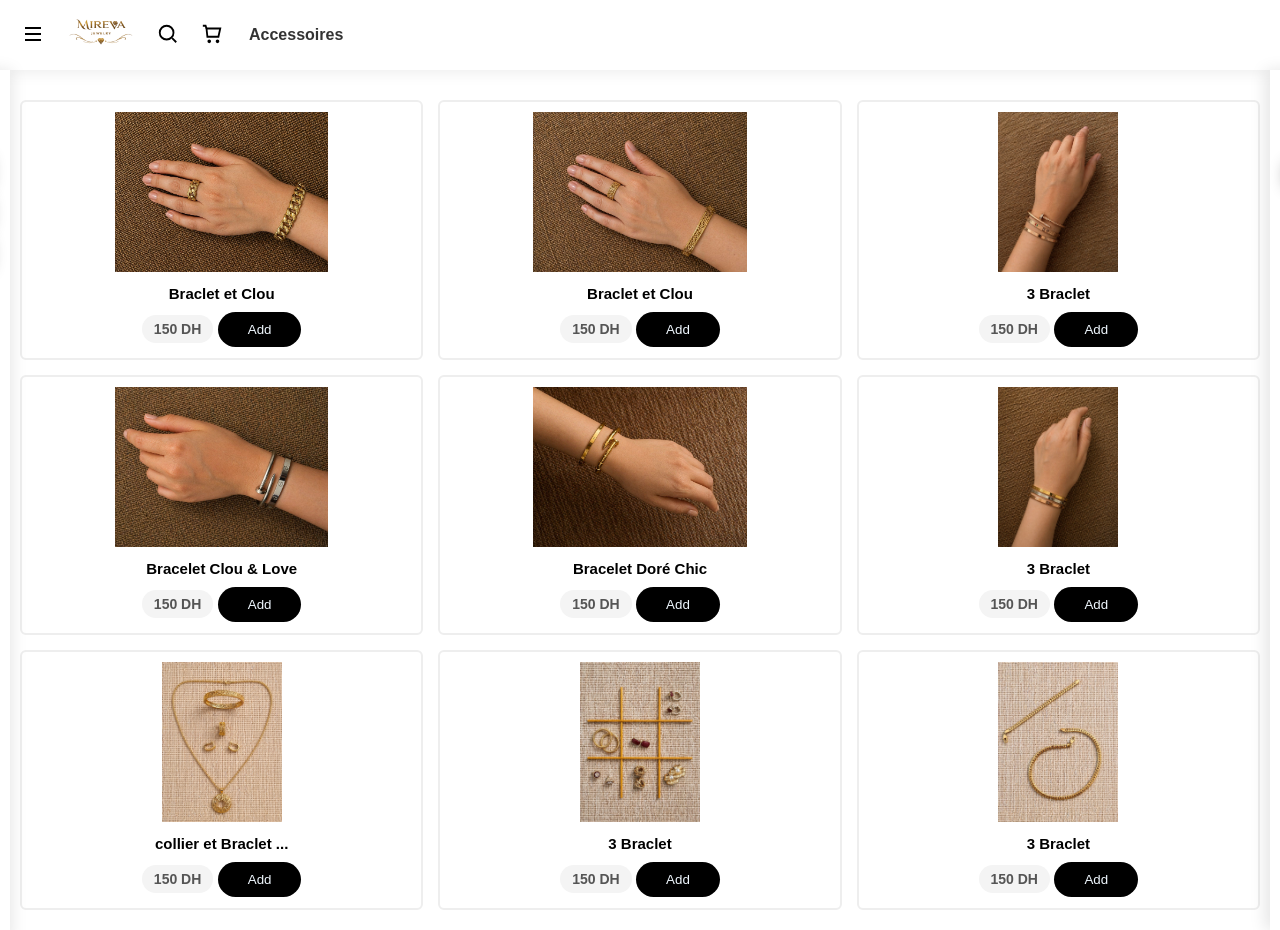
==== index.html @ 748b0703 "fix structure" ====
<!DOCTYPE html>
<html lang="en">
<head>
<meta charset="UTF-8">
<meta name="viewport" content="width=device-width, initial-scale=1.0">
<title>Store</title>

<link rel="icon" href="favicon.ico" type="image/x-icon">
<link rel="stylesheet" href="home.css">
</head>

<body>

<header class="header">

    <div class="left-side">

        <button class="icon-btn" id="menuBtn">
            <svg width="24" height="24" viewBox="0 0 24 24" fill="none">
                <path d="M4 6h16M4 12h16M4 18h16" stroke="black" stroke-width="2"/>
            </svg>
        </button>

        <img src="logo/788fd425-213d-481e-93d4-e9b938e7e235.png" class="logo">

        <button class="icon-btn" id="searchBtn">
            <svg width="22" height="22" viewBox="0 0 24 24" fill="none">
                <path d="M10.5 18a7.5 7.5 0 1 1 0-15 7.5 7.5 0 0 1 0 15Z" stroke="black" stroke-width="2"/>
                <path d="M16.5 16.5 21 21" stroke="black" stroke-width="2"/>
            </svg>
        </button>

        <button class="icon-btn" id="cartBtn">
            <svg width="22" height="22" viewBox="0 0 24 24" fill="none">
                <path d="M6 6h15l-2 9H7L6 6Z" stroke="black" stroke-width="2"/>
                <path d="M6 6 5 3H2" stroke="black" stroke-width="2"/>
                <path d="M9 21a1 1 0 1 0 0-2 1 1 0 0 0 0 2ZM18 21a1 1 0 1 0 0-2 1 1 0 0 0 0 2Z" stroke="black" stroke-width="2"/>
            </svg>
        </button>

    </div>

    <div class="Accessoires-links">
        <b>
            <a href="index.html" class="link1">Accessoires</a>
        </b>
    </div>

</header>

<div class="search-box" id="searchBox">
    <input type="text" id="searchInput" placeholder="Search products...">
</div>

<div class="sidebar" id="sidebar">
    <h3>Categories</h3>
    <button onclick="filterProducts('all')" class="btn1">Les deux</button>
    <button onclick="filterProducts('homme')" class="btn2">Homme</button>
    <button onclick="filterProducts('femme')" class="btn3">Femme</button>
    <button onclick="filterProducts('sold')" class="btn4">SOLD</button>
</div>

<div class="cart-panel" id="cartPanel">
    <h3>Your Cart</h3>
    <div id="cartItems"></div>
    <button class="order-btn" onclick="sendWhatsApp()">Commander via WhatsApp</button>
</div>

<section class="products" id="products"></section>

<script src="home.js"></script>
</body>
</html>
---- home.css ----
body {
    margin: 0;
    font-family: Arial;
    padding-top: 80px;
}

/* HEADER */
.header {
    position: fixed;
    top: 0;
    width: 100%;
    height: 70px;
    background: white;
    display: flex;
    align-items: center;
    padding: 0 15px;
    box-shadow: 0 2px 15px rgba(0,0,0,0.08);
    z-index: 1000;
}

.left-side {
    display: flex;
    align-items: center;
    gap: 10px;
}

.logo {
    width: 80px;
}

/* ICONS */
.icon-btn {
    background: none;
    border: none;
    cursor: pointer;
}

.icon-btn:hover {
    transform: translateY(-3px);
    transition: calc(0.5s);
}

.icon-btn:focus {
    transform: translateY(1.05s);

}

/* SEARCH */
.search-box {
    opacity: 0;
    visibility: hidden;
    position: absolute;
    top: 70px;
    left: 50%;
    transform: translateX(-50%);
    z-index: 1200;
    transition: opacity 0.2s ease;
}

.search-box.active {
    opacity: 1;
    visibility: visible;
}

.toast-message {
    position: fixed;
    top: 90px;
    right: 20px;
    padding: 10px 16px;
    background: rgba(0, 0, 0, 0.9);
    color: #fff;
    border-radius: 12px;
    opacity: 0;
    visibility: hidden;
    transform: translateY(-10px);
    transition: opacity 0.25s ease, transform 0.25s ease;
    z-index: 1500;
}

.toast-message.show {
    opacity: 1;
    visibility: visible;
    transform: translateY(0);
}

.search-box input {
    border: none;
    outline: none;
    border-radius: 15px;
    padding: 1em;
    background-color: #ccc;
    box-shadow: inset 2px 5px 10px rgba(0,0,0,0.3);
    transition: 300ms ease-in-out;
}

.search-box input:focus {
  background-color: white;
  transform: scale(1.05s);
  box-shadow: 0 8px 12px rgba(0,0,0,0.3);
}


/* SIDEBAR */
.sidebar {
    position: fixed;
    left: -250px;
    top: 70px;
    width: 220px;
    height: calc(100% - 70px);
    background: white;
    box-shadow: 2px 0 15px rgba(0,0,0,0.1);
    padding: 20px;
    transition: 0.3s ease;
    z-index: 1300;
}

.sidebar.active {
    left: 0;
}

.sidebar button {
    display: block;
    margin: 10px 0;
    padding: 8px;
    width: 100%;
    color: #eee;
    background-color: black;
    border: none;
    border-radius: 5px;
    box-shadow: #969696 0 8px 15px;
}

.sidebar .btn4 {
    color: red;
    font-weight: bold;
    font-size: 25px;
    background: none;
    box-shadow: none;
}


/* CART */
.cart-panel {
    position: fixed;
    right: -320px;
    top: 70px;
    width: 300px;
    height: calc(100% - 70px);
    background: white;
    box-shadow: -5px 0 15px rgba(0,0,0,0.1);
    transition: 0.3s ease;
    padding: 15px;
    z-index: 1400;
}

.cart-panel.active {
    right: 0;
}

.order-btn {
    margin-top: 10px;
    width: 100%;
    padding: 10px;
    background: green;
    color: white;
    border: none;
    border-radius: 5px;
    box-shadow: 0px 8px 15px rgba(0, 0, 0, 0.3);
}

.order-btn:hover {
    background-color: #eee;
    color: black;
    transform: translateY(-3px);
    transition: calc(0.5s);
    
}

/* PRODUCTS */
.products {
    display: grid;
    grid-template-columns: repeat(3, 1fr);
    gap: 15px;
    padding: 20px;
}

/* tablet */
@media (max-width: 900px) {
    .products {
        grid-template-columns: repeat(2, 1fr);
    }
}

/* phone */
@media (max-width: 500px) {
    .products {
        grid-template-columns: repeat(1, 1fr);
    }
}

.product {
    border: 2px solid #eee;
    padding: 10px;
    text-align: center;
    border-radius: 6px;
}

.product:hover {
    transform: translateY(-3px);
    transition: calc(0.5s);
    box-shadow: #969696 0 8px 15px;
}

.product button {
    margin-top: 5px;
    background-color: black;
    color: aliceblue;
    border: none;
    padding: 10px;
    padding-left: 30px;
    padding-right: 30px;
    border-radius: 20px;
}

.product button:hover {
    background-color: #eee;
    color: black;
    transform: translateY(-3px);
    box-shadow: 0px 8px 15px rgba(0, 0, 0, 0.3);
    transition: calc(0.5s);

}

.product img {
    width: 100%;
    height: 160px;
    object-fit: contain; 
    background: white; 
    border-radius: 8px;
    margin-bottom: 8px;
}

.product h4 {
    font-size: 15px;
    margin: 5px 0;
}

.sold-badge {
    display: inline-block;
    margin: 6px 0;
    padding: 4px 10px;
    border-radius: 999px;
    background: rgba(255, 0, 0, 0.1);
    color: red;
    font-size: 12px;
    font-weight: bold;
}

.product button:disabled {
    background-color: #aaa;
    color: #fff;
    cursor: not-allowed;
}

.product-price,
.modal-price {
    display: inline-block;
    padding: 6px 12px;
    margin: 6px 0;
    background: #f4f4f4;
    border-radius: 16px;
    font-weight: bold;
    color: #333;
}

.product p {
    font-size: 14px;
    color: #555;
    margin: 5px 0;
}

/* PRODUCT MODAL */
.product-modal {
    position: fixed;
    top: 0;
    left: 0;
    width: 100%;
    height: 100%;
    background: rgba(0,0,0,0.6);
    display: none;
    justify-content: center;
    align-items: center;
    z-index: 2000;
}

.product-modal.active {
    display: flex;
}

.modal-content {
    background: white;
    padding: 20px;
    width: 300px;
    border-radius: 10px;
    text-align: center;
    animation: scaleIn 0.3s ease;
}

.modal-content img {
    width: 100%;
    height: 180px;
    object-fit: contain;
    margin-bottom: 10px;
}

.modal-content button {
    margin-top: 10px;
    padding: 10px;
    background: black;
    color: white;
    border: none;
    border-radius: 20px;
}

.close-btn {
    position: absolute;
    top: 20px;
    right: 20px;
    background: white;
    border: none;
    padding: 8px;
    border-radius: 50%;
    cursor: pointer;
}

@keyframes scaleIn {
    from {transform: scale(0.7); opacity:0;}
    to {transform: scale(1); opacity:1;}
}

.star {
    font-size: 26px;
    cursor: pointer;
    color: #ccc;
    transition: 0.2s;
}

.star:hover {
    color: gold;
    transform: scale(1.2);
}

.comment-item {
    display: flex;
    justify-content: space-between;
    align-items: center;
    background: #f5f5f5;
    padding: 8px 10px;
    margin: 5px 0;
    border-radius: 8px;
    font-size: 14px;
    animation: fadeIn 0.3s ease;
}

.comment-text {
    flex: 1;
}

.comment-delete {
    background: #ff4d4d;
    color: white;
    border: none;
    border-radius: 50%;
    width: 26px;
    height: 26px;
    cursor: pointer;
    font-size: 14px;
    display: flex;
    align-items: center;
    justify-content: center;
    transition: 0.3s;
    box-shadow: 0 4px 8px rgba(0,0,0,0.2);
}

.comment-delete:hover {
    background: black;
    transform: scale(1.1) rotate(8deg);
}

.comment-delete:active {
    transform: scale(0.9);
}

.comment-delete:hover {
    background: black;
}

/* INPUT */
#commentInput {
    margin-top: 10px;
    border: none;
    outline: none;
    border-radius: 10px;
    padding: 8px;
    background: #eee;
    width: 100%;
}

/* BUTTON */
.modal-content button {
    margin-top: 8px;
}

/* ANIMATION */
@keyframes fadeIn {
    from {opacity:0; transform:translateY(5px);}
    to {opacity:1; transform:translateY(0);}
}

/* PRODUCT MODAL DESIGN */
.modal-product {
    text-align: center;
}

.modal-img {
    width: 100%;
    height: 200px;
    object-fit: contain;
    margin-bottom: 10px;
    border-radius: 10px;
    background: #f5f5f5;
}

.modal-title {
    font-size: 18px;
    margin: 5px 0;
}

.modal-price {
    font-size: 16px;
    font-weight: bold;
    color: #333;
}

.modal-desc {
    font-size: 14px;
    color: #666;
    margin: 10px 0;
}

.modal-add {
    width: 100%;
    padding: 10px;
    background: black;
    color: white;
    border: none;
    border-radius: 20px;
    cursor: pointer;
    transition: 0.3s;
}

.modal-add:hover {
    background: #eee;
    color: black;
    transform: translateY(-2px);
}


.modal-img {
    width: 100%;
    height: 200px;
    object-fit: contain;
    margin-bottom: 10px;
    border-radius: 10px;
    background: #f5f5f5;
    transition: transform 0.4s ease;
}

/* zoom effect */
.modal-img:hover {
    transform: scale(1.2);
}

/*links*/
a {
    color: #333;
    text-decoration: none;
    position: relative;
    left: 20px;
}

a:hover {
    background-color: transparent;
    color: #333;
    padding: 7px;
    border-radius: 10px;
    transition: calc(0.5s) ease-in-out;
    transform: translateY(-3px);
}

/* CONTAINER dial button*/
.cart-panel div button {
    margin-left: 5px;
}

/* STYLE 3am */
.cart-panel button {
    border: none;
    cursor: pointer;
    border-radius: 6px;
    padding: 4px 8px;
    font-size: 14px;
    transition: 0.2s;
}

/* PLUS */
.cart-panel button:nth-child(2) {
    background: black;
    color: white;
}

.cart-panel button:nth-child(2):hover {
    background: darkred;
    transform: scale(1.1);
}

/* MINUS */
.cart-panel button:nth-child(3) {
    background: black;
    color: white;
    padding: 5px;
}



/* DELETE */
.cart-panel button:nth-child(4) {
    background: #f44336;
    color: white;
}

.cart-panel button:nth-child(4):hover {
    background: black;
    transform: scale(1.1) rotate(8deg);
}

/* CLICK EFFECT */
.cart-panel button:active {
    transform: scale(0.9);
}

/* GLASS EFFECT BASE */
.qty-btn {
    border: none;
    cursor: pointer;
    border-radius: 10px;
    padding: 6px 10px;
    font-size: 14px;
    margin-left: 5px;

    backdrop-filter: blur(10px);
    background: rgba(255,255,255,0.2);
    box-shadow: 0 4px 15px rgba(0,0,0,0.2);

    transition: 0.3s;
}

/* COLORS */
.qty-btn.plus {
    color: #4CAF50;
}

.qty-btn.minus {
    color: #ff9800;
}

.qty-btn.delete {
    color: #f44336;
}

/* HOVER */
.qty-btn:hover {
    transform: scale(1.15);
    background: rgba(255,255,255,0.4);
}

/* CLICK */
.qty-btn:active {
    transform: scale(0.9);
}

/* IMG BOX */
.product-img-box {
    position: relative;
    overflow: hidden;
    border-radius: 6px;
}

/* IMAGE */
.product-img {
    width: 100%;
    display: block;
    transition: 0.4s;
}

/* OVERLAY */
.product-overlay {
    position: absolute;
    top: 0;
    left: 0;
    width: 100%;
    height: 100%;

    background: rgba(0,0,0,0.6);
    color: white;

    display: flex;
    align-items: center;
    justify-content: center;
    text-align: center;
    padding: 10px;

    opacity: 0;
    transition: 0.4s;
}

/* HOVER */
.product-img-box:hover .product-overlay {
    opacity: 1;
}

.product-img-box:hover .product-img {
    transform: scale(1.1);
}
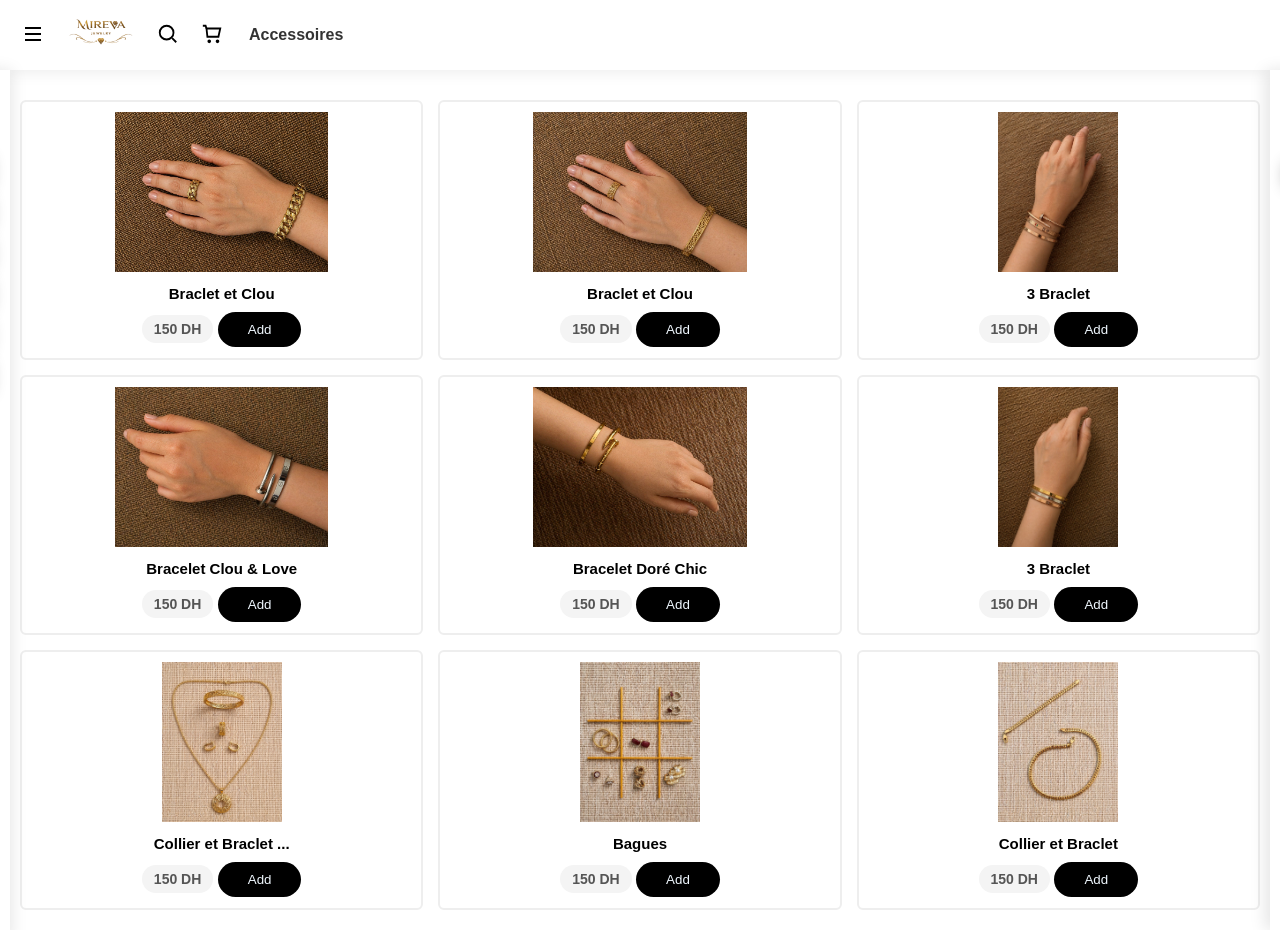
==== commit 43fbde6a: "update" ====
--- a/index.html
+++ b/index.html
@@ -53,11 +53,14 @@
 </div>
 
 <div class="sidebar" id="sidebar">
-    <h3>Categories</h3>
-    <button onclick="filterProducts('all')" class="btn1">Les deux</button>
-    <button onclick="filterProducts('homme')" class="btn2">Homme</button>
-    <button onclick="filterProducts('femme')" class="btn3">Femme</button>
-    <button onclick="filterProducts('sold')" class="btn4">SOLD</button>
+    <h3>Filter</h3>
+    <button onclick="filterProducts('Braclet')" class="btn1">Braclet</button>
+    <button onclick="filterProducts('Bagues')" class="btn2">Boucles d’oreilles</button>
+    <button onclick="filterProducts('Montre')" class="btn2">Montre</button>
+    <button onclick="filterProducts('Collier')" class="btn3">Collier</button>
+    <button onclick="filterProducts('Packs')" class="btn4">Packs</button>
+    <button onclick="filterProducts('Tous')" class="btn5">Tous</button>
+
 </div>
 
 <div class="cart-panel" id="cartPanel">
--- a/home.css
+++ b/home.css
@@ -131,11 +131,12 @@
 }
 
 .sidebar .btn4 {
-    color: red;
+    color: white;
     font-weight: bold;
-    font-size: 25px;
-    background: none;
-    box-shadow: none;
+    font-size: 13px;
+    background: black;
+    box-shadow: 0 8px 15px rgba(0, 0, 0, 0.3);
+    font-weight: normal;
 }
 
 
@@ -462,7 +463,7 @@
 .modal-add:hover {
     background: #eee;
     color: black;
-    transform: translateY(-2px);
+    transform: translateY(-1px);
 }
 
 
@@ -624,6 +625,8 @@
     transition: 0.4s;
 }
 
+
+
 /* HOVER */
 .product-img-box:hover .product-overlay {
     opacity: 1;
